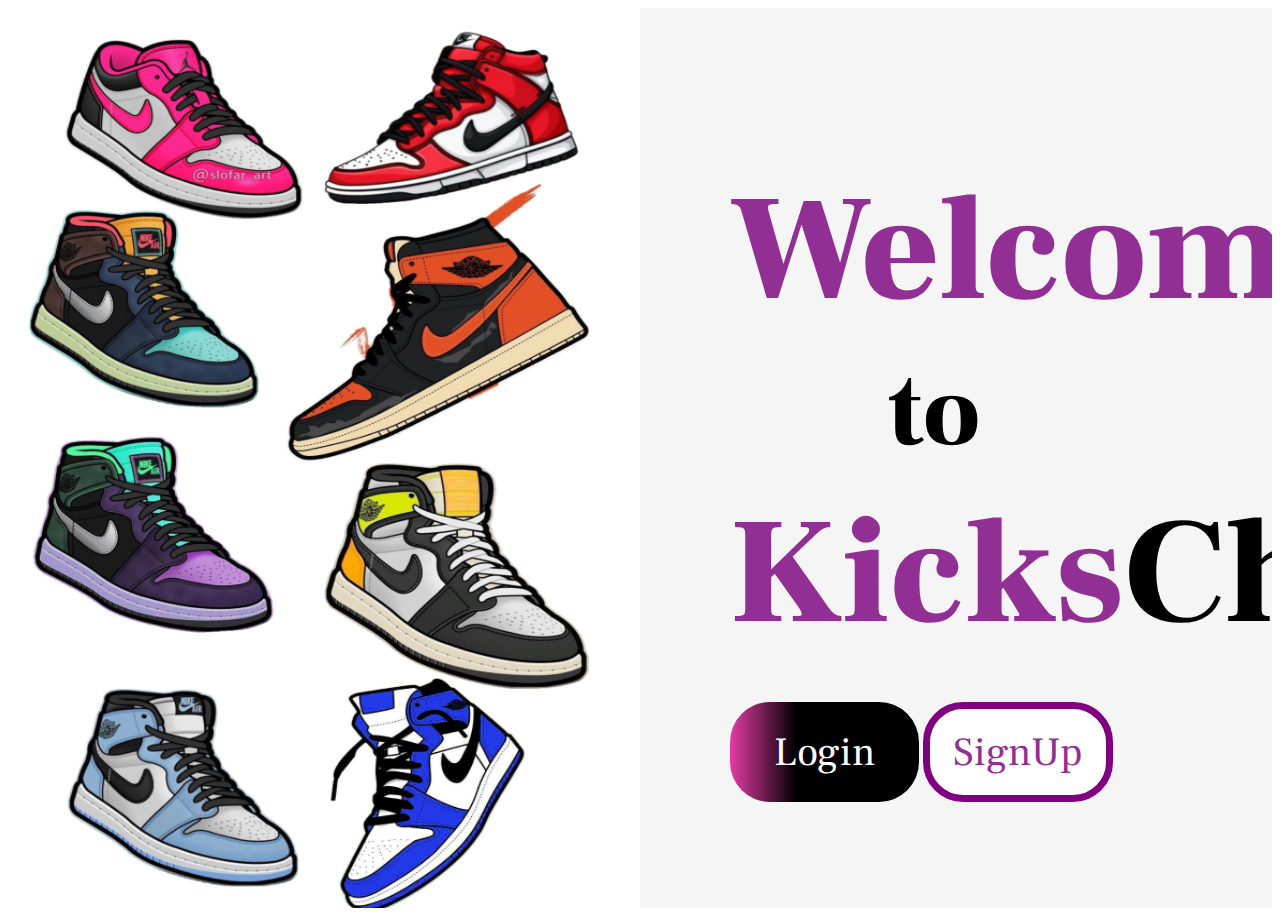
==== index.html @ 5abfd69f "removed old index.html and global css to makes sure that there is no merge conflicts" ====
<!DOCTYPE html>
<html lang="en">

<head>
    <meta charset="UTF-8">
    <meta name="viewport" content="width=device-width, initial-scale=1.0">
    <title>index</title>
    <link rel="stylesheet" href="./styles/global.css">
    <link rel="stylesheet" href="./styles/pages/index.css">
</head>

<body>
    <div class="mainGrid">
        <div class=" box cardLeft">
            <img src="./assets/imgs/splashImg.png" alt="landingPage sneakers" class="formImages">
        </div>
        <div class=" box cardRight">
            <div class="formSection">
                <h1 class="primaryHeading">Welcome</h1>
                <h1 id="middleHeading" color>to</h1>
                <h1 class="primaryHeading"><span>Kicks</span><span id="logoP2">Chat</span></h1>
                <div class="btnGrouped">
                    <span>
                        <button class="btnBasics primaryBtn">Login</button>
                        <button class="btnBasics secondaryBtn">SignUp</button>
                    </span>
                </div>
            </div>
        </div>
    </div>
</body>

</html>
---- styles/global.css ----
@import url('https://fonts.googleapis.com/css2?family=Frank+Ruhl+Libre:wght@300..900&family=Space+Mono:ital,wght@0,400;0,700;1,400;1,700&display=swap');

.frank-ruhl-libre {
    font-family: "Frank Ruhl Libre", serif;
    font-optical-sizing: auto;
    font-weight: 300;
    font-style: normal;
}

.primaryHeading {
    color: #922F94;
    font-family: "Frank Ruhl Libre", serif;
    font-optical-sizing: auto;
    font-weight: 900;
    font-style: normal;
    font-size: 150px;
    padding-right: 50%;
    /* background-color: red; */
    margin: 0 auto;
    min-width: 250px;
    max-height: 800px;
}

/*buttons*/
.btnBasics {
    width: 529px;
    height: 100px;
    border-radius: 40px;
    border-width: 10px;
    font-size: 25px;
    font-family: "Frank Ruhl Libre", serif;

}

.primaryBtn {
    color: white;
    background: rgb(228, 59, 166);
    background: linear-gradient(90deg, rgba(228, 59, 166, 1) 0%, rgba(0, 0, 0, 1) 35%);
    outline: none;
    border: 2px;
}

.secondaryBtn {
    color: #922F94;
    background-color: white;
    border: 7px solid purple;
    z-index: 8;
}

.primaryBtn,
.secondaryBtn {
    margin: auto 0;
    cursor: pointer;
    font-size: 40px;
    font-weight: 100px;
    text-align: center;
    display: inline-block;
    width: 30%;
}

/* forms and pictures pages  */
.mainGrid {
    display: grid;
    grid-template-columns: repeat(auto-fit, minmax(200px, 1fr));
    width: 100%;
    /*border:1px solid rgb(255, 0, 81);
    grid-template-columns: repeat(auto-fit, minmax(600px, 2fr));
    gap: 0px;
    justify-content: center;
    /* margin-left:20%; */
    /* margin:auto 0; */
    /* background-color: yellow; */
    overflow: scroll;
    height: 100vh;
    /*viewport height full height of screen*/
}

.box {
    display: flex;
    align-items: center;
    justify-content: center;
    padding: 20px;

}

.cardLeft {
    /*Comment to be deleted */
    /* background-color: blue; */

}

.cardRight {
    /*Comment to be deleted */
    background-color: whitesmoke;
    margin: 0 auto;
    width: 100%;

}

.formImages {
    width: 100%;
    height: 100vh;
}

.formSection {
    /* background-color: pink; */
    width: 100%;
    margin: 0 auto;
    padding-left: 22%;
    align-items: center;
    justify-content: center;
}
---- styles/pages/index.css ----
/*Headings*/
#logoP2{
    color:black ;
}
#middleHeading {
    font-family: "Frank Ruhl Libre", serif;
    font-weight: 900;
    font-style: normal;
    font-size: 100px;
    /* background-color: yellow; */
    margin: 0 auto;
    width: 50%;
}
.btnGrouped {
    /* background-color: green; */
    align-items: center;
    justify-content: center;
    margin: auto 0;
    padding-top: 5%;
}
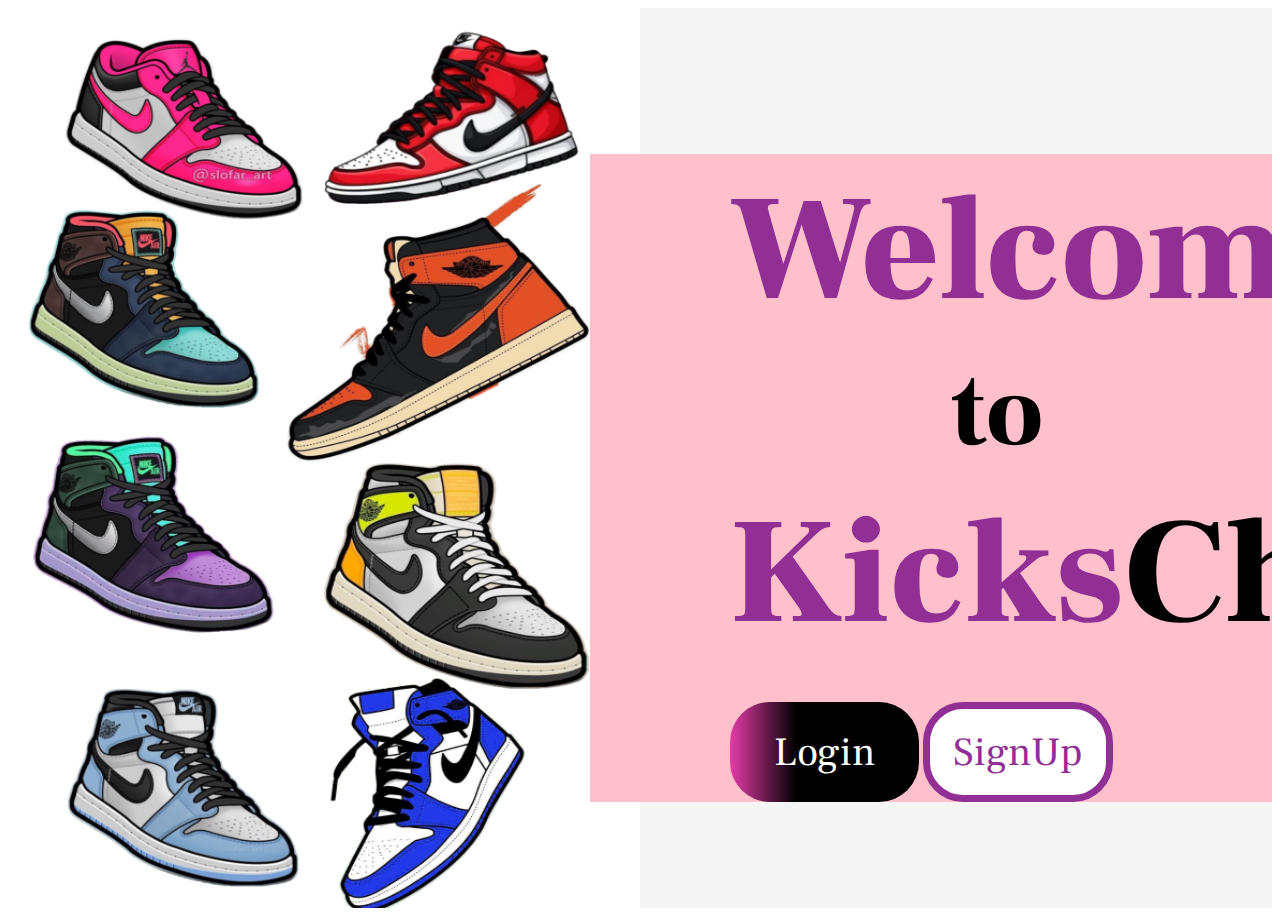
==== commit 5cbda8d3: "Merge pull request #14 from KatlehoMadaba/pages/sign-up" ====
--- a/index.html
+++ b/index.html
@@ -12,7 +12,7 @@
 <body>
     <div class="mainGrid">
         <div class=" box cardLeft">
-            <img src="./assets/imgs/splashImg.png" alt="landingPage sneakers" class="formImages">
+            <img src="./assets/images/splashImg.png" alt="landingPage sneakers" class="formImages">
         </div>
         <div class=" box cardRight">
             <div class="formSection">
--- a/styles/global.css
+++ b/styles/global.css
@@ -1,14 +1,25 @@
 @import url('https://fonts.googleapis.com/css2?family=Frank+Ruhl+Libre:wght@300..900&family=Space+Mono:ital,wght@0,400;0,700;1,400;1,700&display=swap');
-
+:root {
+    --primary-color: #922F94;
+    --primary-font:"Frank Ruhl Libre", serif; font-optical-sizing: auto; font-weight: 900; font-style: normal; font-optical-sizing: auto; font-style: normal; box-sizing: border-box;
+    --primary-btn-background: linear-gradient(90deg, rgba(228, 59, 166, 1) 0%, rgba(0, 0, 0, 1) 35%);
+    --seconday-color: #000000;
+    --tertiary-color:#E43BA6;
+    --quaternary-color:#AEA8AE;
+}
 .frank-ruhl-libre {
     font-family: "Frank Ruhl Libre", serif;
     font-optical-sizing: auto;
     font-weight: 300;
     font-style: normal;
 }
-
+.onboardingHeading{
+    background-color: brown;
+
+}
 .primaryHeading {
-    color: #922F94;
+    color: var(--primary-color);
+    font-family: var(--primary-font);
     font-family: "Frank Ruhl Libre", serif;
     font-optical-sizing: auto;
     font-weight: 900;
@@ -20,7 +31,22 @@
     min-width: 250px;
     max-height: 800px;
 }
-
+.secondaryformHeading {
+    font-family: var(--primary-font);
+    color:var(--seconday-color);
+    font-weight: 900;
+    font-style: normal;
+    font-size: 400%;
+    /* background-color: yellow; */
+    margin: 0 auto;
+    width: 50%;
+}
+#middleHeading {
+    margin-right: 100px;
+    font-family: var(--primary-font);
+    font-size: 100px;
+    padding-left: 20%;
+}
 /*buttons*/
 .btnBasics {
     width: 529px;
@@ -28,22 +54,25 @@
     border-radius: 40px;
     border-width: 10px;
     font-size: 25px;
+    align-items: center;
     font-family: "Frank Ruhl Libre", serif;
 
 }
 
 .primaryBtn {
     color: white;
-    background: rgb(228, 59, 166);
-    background: linear-gradient(90deg, rgba(228, 59, 166, 1) 0%, rgba(0, 0, 0, 1) 35%);
+    background:var(--primary-btn-background);
     outline: none;
     border: 2px;
+    align-items: center;
+    justify-content: center;
+    margin-left: 100%;
 }
 
 .secondaryBtn {
-    color: #922F94;
+    color: var(--primary-color);
     background-color: white;
-    border: 7px solid purple;
+    border: 7px solid var(--primary-color);
     z-index: 8;
 }
 
@@ -57,6 +86,30 @@
     display: inline-block;
     width: 30%;
 }
+/*Input Boxes and  input labels*/
+.searchInput{
+    margin-top:150px;
+    border:5px solid var(--seconday-color);
+    width: 60rem;
+    border-radius:15px;
+    line-height:3rem;
+    outline: none;
+  }
+  .inputTxt{
+      height: 50px;
+      width:90%;
+      border:4px solid var(--tertiary-color);
+      line-height: 2rem;
+      border-radius: 15px;
+  }
+  .inputLabel{
+    font-family:"Frank Ruhl Libre", serif;
+    font-size: 30px;
+    color:var(--primary-color);
+    font-weight: medium;
+
+  }
+  
 
 /* forms and pictures pages  */
 .mainGrid {
@@ -96,17 +149,135 @@
     width: 100%;
 
 }
-
+/*form section*/
 .formImages {
     width: 100%;
     height: 100vh;
 }
 
 .formSection {
-    /* background-color: pink; */
+    background-color: pink;
     width: 100%;
     margin: 0 auto;
     padding-left: 22%;
     align-items: center;
     justify-content: center;
+
+}
+.formInput{
+    background-color: aqua;
+}
+.signloginBtn{
+    background-color: #E43BA6;
+    align-items: center;
+    justify-content: center;
+    margin: auto 0;
+    padding-top: 5%;
+    padding-bottom:5%;
+}
+/*In app styles */
+
+/*contact list*/
+.contactName{
+    color:var(--primary-color);
+    font-family: var(--primary-font);
+    font-size: 48px;
+    display: inline-block;
+    padding-left: 20%;
+}
+.iconContact{
+        display: inline-block;
+        width:48px;
+        height:48px;
+        --svg: url("data:image/svg+xml,%3Csvg xmlns='http://www.w3.org/2000/svg' viewBox='0 0 48 48'%3E%3Cpath fill='%23000' stroke='%23000' stroke-linecap='round' stroke-linejoin='round' stroke-width='4' d='M24 20a7 7 0 1 0 0-14a7 7 0 0 0 0 14M6 40.8V42h36v-1.2c0-4.48 0-6.72-.872-8.432a8 8 0 0 0-3.496-3.496C35.92 28 33.68 28 29.2 28H18.8c-4.48 0-6.72 0-8.432.872a8 8 0 0 0-3.496 3.496C6 34.08 6 36.32 6 40.8'/%3E%3C/svg%3E");
+        background-color: currentColor;
+        -webkit-mask-image: var(--svg);
+        mask-image: var(--svg);
+        -webkit-mask-repeat: no-repeat;
+        mask-repeat: no-repeat;
+        -webkit-mask-size: 100% 100%;
+        mask-size: 100% 100%;
+        padding-left: 10%;
+}
+.contactList{
+    border: 10px solid var(--tertiary-color);
+    border-radius:15px;
+}
+/* Icon imported*/
+.gchatBtn {
+    display: inline-block;
+    width: 5em;
+    height: 5em;
+    --svg: url("data:image/svg+xml,%3Csvg xmlns='http://www.w3.org/2000/svg' viewBox='0 0 16 16'%3E%3Cpath fill='%23000' d='M5.5 7a2.5 2.5 0 1 0 0-5a2.5 2.5 0 0 0 0 5m4.422-.77A5.5 5.5 0 0 1 11.5 6a5.5 5.5 0 0 1 1.578.23a2 2 0 1 0-3.155 0M7.257 8H3a1.5 1.5 0 0 0-1.5 1.5v.075s0 2.925 4 2.925q.309 0 .587-.023A5.5 5.5 0 0 1 6 11.5c0-1.33.472-2.55 1.257-3.5m4.243 8a4.5 4.5 0 1 0-3.936-2.318l-.545 1.789a.41.41 0 0 0 .51.51l1.79-.544A4.5 4.5 0 0 0 11.5 16M9 10.5a.5.5 0 0 1 .5-.5h4a.5.5 0 0 1 0 1h-4a.5.5 0 0 1-.5-.5m.5 2.5a.5.5 0 0 1 0-1h2a.5.5 0 0 1 0 1z'/%3E%3C/svg%3E");
+    background-color: currentColor;
+    -webkit-mask-image: var(--svg);
+    mask-image: var(--svg);
+    -webkit-mask-repeat: no-repeat;
+    mask-repeat: no-repeat;
+    -webkit-mask-size: 100% 100%;
+    mask-size: 100%;
+}
+/*Header Section*/
+.mainHeader {
+    background-color: var(--tertiary-color);
+    position: fixed;
+    display: inline-block;
+    flex-flow: row;
+    min-width: 2rem;
+    width: 100%;
+    overflow: hidden;
+
+}
+.headerContent {
+    display: flex;
+    flex-flow: row;
+    align-items: center;
+    margin-left: 5%;
+}
+.profileContainer {
+    background-color: #FFF;
+    height: 4rem;
+    width: 4rem;
+    border: 3px solid yellow;
+    border-radius: 50%;
+    align-items: center;
+    justify-items: center;
+}
+
+.initialLetter {
+    font-size: 50px;
+    margin-top: 10%;
+    font-family: var(--primary-font);
+    position: relative;
+    margin: auto;
+    text-align: center;
+    /* margin-left:70%;
+    border-width:50%;
+    display:inline; */
+
+}
+
+.headerTitle {
+    margin-left: 40%;
+    display: inline-block;
+}
+
+.secondaryHeader {}
+
+.chatGrid {
+}
+
+.icons {}
+
+.sendBubble {}
+
+.recievedBubble {
+    margin-top: 10%;
+}
+.currentContact{
+    margin-top: 10%;
+    font-family: var(--primary-font);
+    font-size:100px;
+    margin-left: 25%;
+    z-index: 5;
 }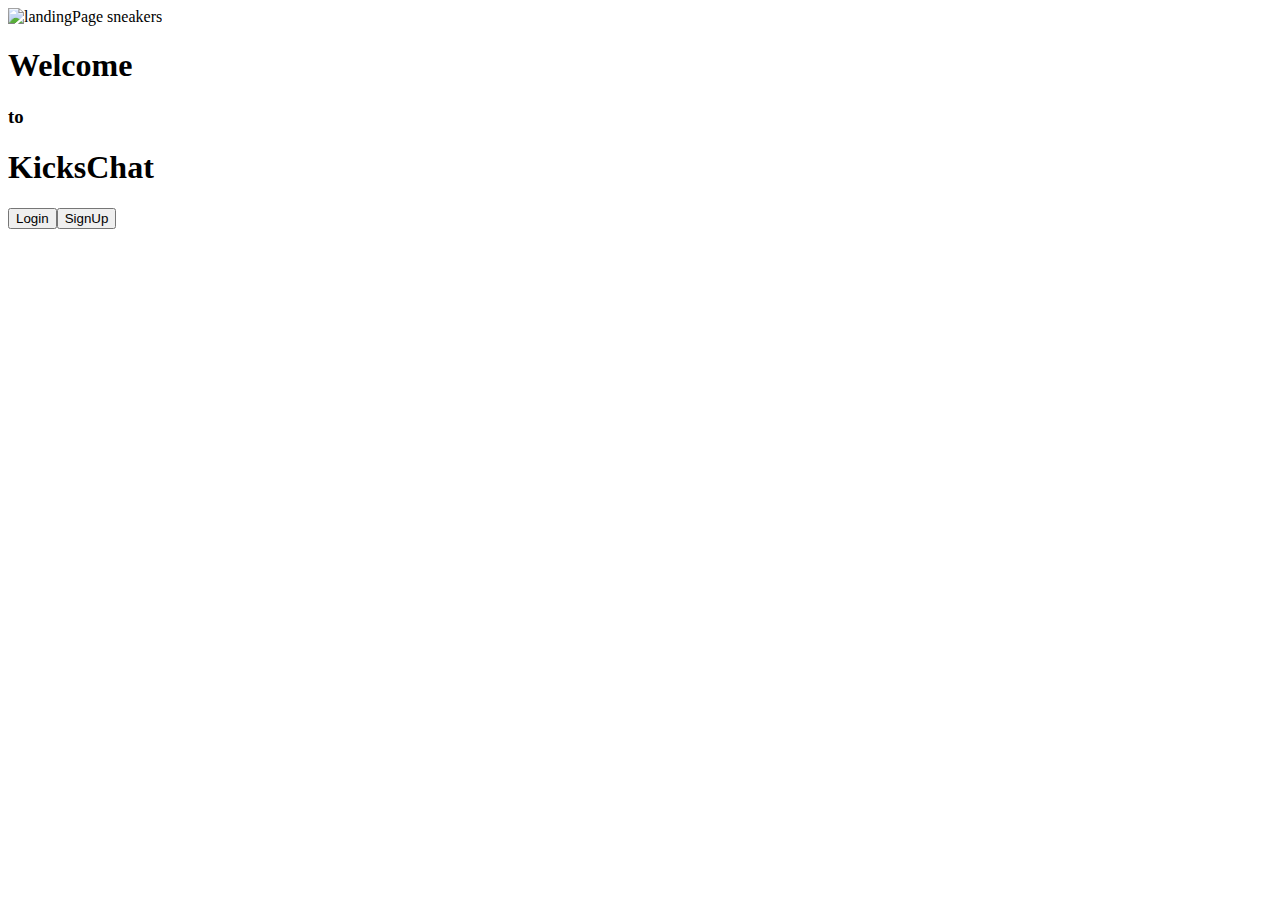
==== commit fe287dcb: "commiting index.html" ====
--- a/index.html
+++ b/index.html
@@ -4,27 +4,27 @@
 <head>
     <meta charset="UTF-8">
     <meta name="viewport" content="width=device-width, initial-scale=1.0">
-    <title>index</title>
-    <link rel="stylesheet" href="./styles/global.css">
-    <link rel="stylesheet" href="./styles/pages/index.css">
+    <title>Login</title>
+    <link rel="stylesheet" href="../project-root/styles/index.css">
+    <link rel="stylesheet" href="../project-root/styles/global.css">
+
+    <script src="../project-root/js/index.js" defer></script>
 </head>
 
 <body>
     <div class="mainGrid">
         <div class=" box cardLeft">
-            <img src="./assets/images/splashImg.png" alt="landingPage sneakers" class="formImages">
+            <img src="../project-root/assets/images/splashImg.png" alt="landingPage sneakers" class="formImages">
         </div>
-        <div class=" box cardRight">
+        <div class="box cardRight">
             <div class="formSection">
-                <h1 class="primaryHeading">Welcome</h1>
-                <h1 id="middleHeading" color>to</h1>
-                <h1 class="primaryHeading"><span>Kicks</span><span id="logoP2">Chat</span></h1>
-                <div class="btnGrouped">
-                    <span>
-                        <button class="btnBasics primaryBtn">Login</button>
-                        <button class="btnBasics secondaryBtn">SignUp</button>
-                    </span>
-                </div>
+                <h1 class="primaryHeading onboardingHeading">Welcome</h1>
+                <h3 class="secondaryformHeading">to</h3>
+                <h1 class="primaryHeading onboardingHeading"><span id="logoP1">Kicks</span><span id="logoP2">Chat</span></h1>
+            
+            <div class="signloginBtn">
+                    <button class="btnBasics primaryBtn" id="loginextBtn">Login</button><button class="btnBasics secondaryBtn" id="signupBtn">SignUp</button>
+            </div>
             </div>
         </div>
     </div>
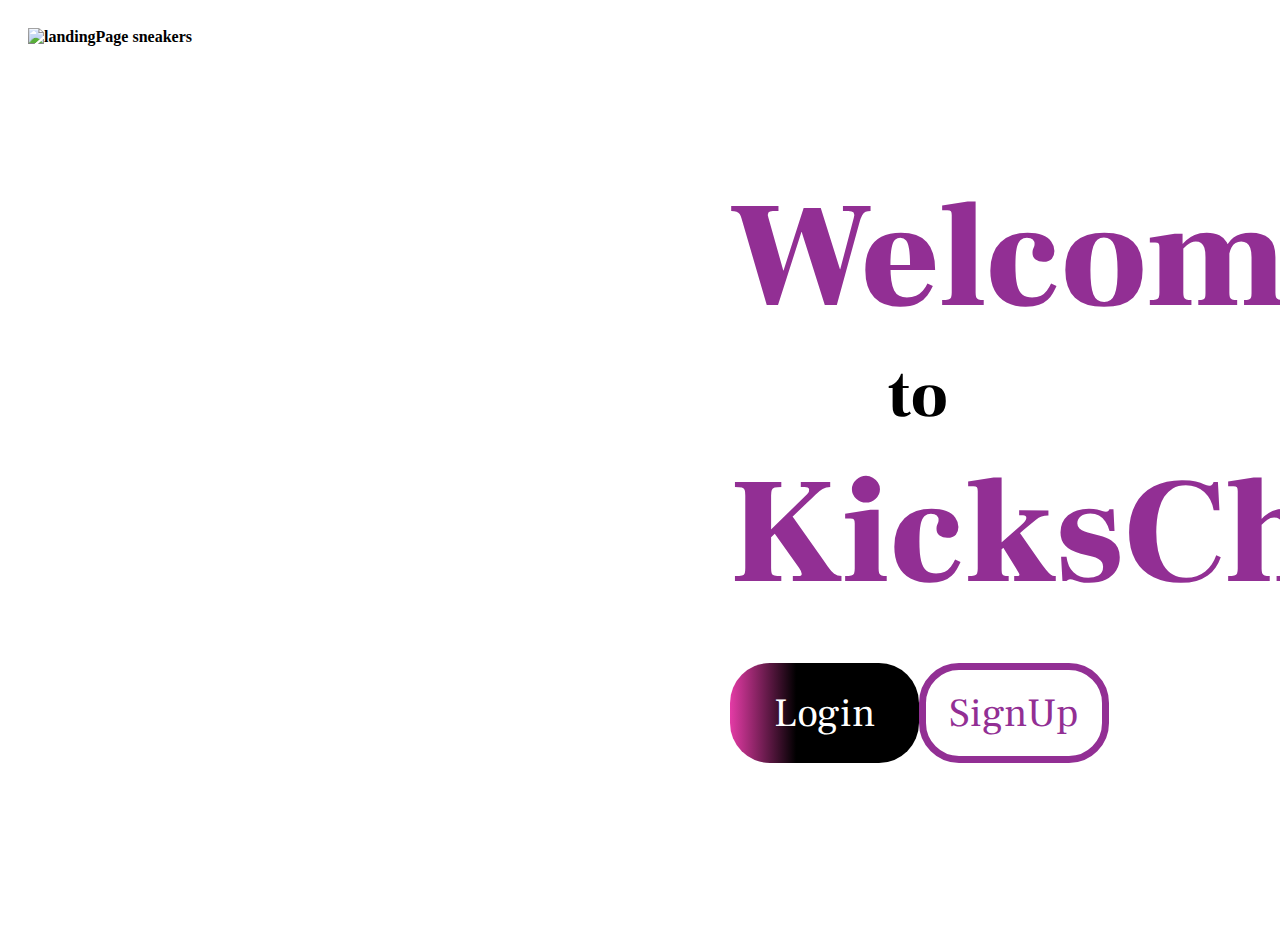
==== commit f13c2931: "pushing to test deployment" ====
--- a/index.html
+++ b/index.html
@@ -5,8 +5,8 @@
     <meta charset="UTF-8">
     <meta name="viewport" content="width=device-width, initial-scale=1.0">
     <title>Login</title>
-    <link rel="stylesheet" href="../project-root/styles/index.css">
-    <link rel="stylesheet" href="../project-root/styles/global.css">
+    <link rel="stylesheet" href="./styles/index.css">
+    <link rel="stylesheet" href="./styles/global.css">
 
     <script src="../project-root/js/index.js" defer></script>
 </head>
--- a/styles/global.css
+++ b/styles/global.css
@@ -0,0 +1,387 @@
+@import url('https://fonts.googleapis.com/css2?family=Frank+Ruhl+Libre:wght@300..900&family=Space+Mono:ital,wght@0,400;0,700;1,400;1,700&display=swap');
+:root {
+    --primary-color: #922F94;
+    --primary-font:"Frank Ruhl Libre", serif; font-optical-sizing: auto; font-weight: 900; font-style: normal; font-optical-sizing: auto; font-style: normal; box-sizing: border-box;
+    --primary-btn-background: linear-gradient(90deg, rgba(228, 59, 166, 1) 0%, rgba(0, 0, 0, 1) 35%);
+    --seconday-color: #000000;
+    --tertiary-color:#E43BA6;
+    --quaternary-color:#AEA8AE;
+}
+
+.frank-ruhl-libre {
+    font-family: "Frank Ruhl Libre", serif;
+    font-optical-sizing: auto;
+    font-weight: 300;
+    font-style: normal;
+}
+
+.primaryHeading {
+    color: var(--primary-color);
+    font-family: var(--primary-font);
+    font-family: "Frank Ruhl Libre", serif;
+    font-optical-sizing: auto;
+    font-weight: 900;
+    font-style: normal;
+    font-size: 150px;
+    padding-right: 50%;
+    /* background-color: red; */
+    margin: 0 auto;
+    min-width: 250px;
+    max-height: 800px;
+}
+#primaryHeading2{
+    color: #000000;
+}
+.secondaryformHeading {
+    font-family: var(--primary-font);
+    color:var(--seconday-color);
+    font-weight: 900;
+    font-style: normal;
+    font-size: 400%;
+    /* background-color: yellow; */
+    margin: 0 auto;
+    width: 50%;
+}
+#middleHeading {
+    margin-right: 100px;
+    font-family: var(--primary-font);
+    font-size: 100px;
+    padding-left: 20%;
+}
+.logoP1{
+font-family: "Frank Ruhl Libre", serif;
+color: var(--primary-color);
+font-size:80px;
+}
+.logoP2{
+    font-family: "Frank Ruhl Libre", serif;
+    color: var(--seconday-color);
+    font-size:80px;
+    margin: auto 0;
+}
+/*buttons*/
+.btnBasics {
+    width: 529px;
+    height: 100px;
+    border-radius: 40px;
+    border-width: 10px;
+    font-size: 25px;
+    align-items: center;
+    font-family: "Frank Ruhl Libre", serif;
+    display: flex;
+    justify-content: center;
+    outline: none;
+    cursor: pointer;
+    transition:background 1s;
+}
+
+.primaryBtn {
+    color: white;
+    background:var(--primary-btn-background);
+    outline: none;
+    border: 2px;
+    align-items: center;
+    justify-content: center;
+    margin-left: 100%;
+
+}
+
+.secondaryBtn {
+    color: var(--primary-color);
+    background-color: white;
+    border: 7px solid var(--primary-color);
+    z-index: 8;
+}
+
+.primaryBtn,
+.secondaryBtn {
+    margin: auto 0;
+    font-size: 40px;
+    font-weight: 100px;
+    text-align: center;
+    display: inline-block;
+    width: 30%;
+}
+/*Input Boxes and  input labels*/
+.searchInput{
+    margin-top:150px;
+    border:5px solid var(--seconday-color);
+    width: 60rem;
+    border-radius:15px;
+    line-height:3rem;
+    outline: none;
+  }
+  .inputTxt{
+      box-sizing: border-box;
+      flex-grow:1;
+      min-width:0;
+      padding: 1em;
+      height: 50px;
+      width:90%;
+      border:4px solid var(--tertiary-color);
+      line-height: 2rem;
+      border-radius: 15px;
+      outline: none;
+      transition: 150ms ease;
+
+  }
+  /* .inputTxt :hover{
+    border:2px var(--primary-color)
+  } */
+  .inputLabel{
+    font-family:"Frank Ruhl Libre", serif;
+    font-size: 30px;
+    color:var(--primary-color);
+    font-weight: medium;
+    flex-shrink: 0;
+    height: 50px;
+    width: 50px;
+
+  }
+  
+
+/* forms and pictures pages  */
+.mainGrid {
+    display: grid;
+    grid-template-columns: repeat(auto-fit, minmax(200px, 1fr));
+    width: 100%;
+    /*border:1px solid rgb(255, 0, 81);
+    grid-template-columns: repeat(auto-fit, minmax(600px, 2fr));
+    gap: 0px;
+    justify-content: center;
+    /* margin-left:20%; */
+    /* margin:auto 0; */
+    /* background-color: yellow; */
+    /* overflow: scroll; */
+    height: 100vh;
+    /*viewport height full height of screen*/
+}
+
+.box {
+    display: flex;
+    align-items: center;
+    justify-content: center;
+    padding: 20px;
+    /* background-color: yellow ; */
+}
+
+.cardLeft {
+    /*Comment to be deleted */
+    /* background-color: blue; */
+}
+
+.cardRight {
+    /*Comment to be deleted */
+    /* background-color: yellow ; */
+    margin: 0 auto;
+    width: 100%;
+
+}
+/*form section*/
+#error_messages{
+    color:red;
+    font-size: 20px;
+    align-items: center;
+}
+.formImages {
+    width: 100%;
+    height: 100vh;
+}
+
+.formSection {
+    /* background-color: pink; */
+    width: 100%;
+    margin: 0 auto;
+    padding-left: 22%;
+    align-items: center;
+    justify-content: center;
+
+}
+.formInput{
+    /* background-color: aqua; */
+}
+.signloginBtn{
+    /* background-color: #E43BA6; */
+    align-items: center;
+    justify-content: center;
+    margin: auto 0;
+    padding-top: 5%;
+    padding-bottom:5%;
+}
+/*In app styles */
+.txtareaContainer{
+    position: relative;
+    width: 100%;
+    max-width: 1100px;
+}
+
+ textarea{
+    width: 96%;
+    height: 60px;
+    padding-left:40px;
+    padding-top:10px;
+    padding-right: 10px;
+    border: 2px solid var(--seconday-color);
+    border-radius: 30px;
+    font-size: 16px;
+    font-family: "Frank Ruhl Libre", serif;
+    resize: none;
+    box-sizing: border-box ;
+    background-color: #f9f9f9;
+    transition: border-color 0.3s;
+    margin-top: 80%;
+ }
+ textarea:focus{
+    border-color:var(--primary-color) ;
+    background-color: #FFF;
+    outline: none;
+ }
+ 
+ .sendBtn:hover{
+    background-color: #E43BA6;
+ }
+ .sendBtn{
+    margin-top: 38%;
+    margin-right: 5%;
+    position: absolute;
+    top:50%;
+    padding: 10px 15px;
+    background-color: #000000;
+    border: none;
+    border-radius:50%;
+    font-size: 18px;
+    cursor: pointer;
+    transition: background-color 0.3s;
+    right: 10px;
+    display: inline-block;
+    width: 24px;
+    height: 24px;
+    --svg: url("data:image/svg+xml,%3Csvg xmlns='http://www.w3.org/2000/svg' viewBox='0 0 24 24'%3E%3Cpath fill='%23000' d='M2.01 21L23 12L2.01 3L2 10l15 2l-15 2z'/%3E%3C/svg%3E");
+    background-color: currentColor;
+    -webkit-mask-image: var(--svg);
+    mask-image: var(--svg);
+    -webkit-mask-repeat: no-repeat;
+    mask-repeat: no-repeat;
+    -webkit-mask-size: 100% 100%;
+    mask-size: 100% 100%;
+  }
+  .username{
+    background-color: aqua;
+    margin-bottom: 700%;
+    margin-bottom: 600%;
+    
+  }
+/*contact list*/
+.topSection{
+    background-color: aqua;
+}
+.contactName{
+    color:var(--primary-color);
+    font-family: var(--primary-font);
+    font-size: 48px;
+    display: inline-block;
+    padding-left: 20%;
+}
+.iconContact{
+        margin-bottom: 69%;
+        width:48px;
+        height:48px;
+        --svg: url("data:image/svg+xml,%3Csvg xmlns='http://www.w3.org/2000/svg' viewBox='0 0 48 48'%3E%3Cpath fill='%23000' stroke='%23000' stroke-linecap='round' stroke-linejoin='round' stroke-width='4' d='M24 20a7 7 0 1 0 0-14a7 7 0 0 0 0 14M6 40.8V42h36v-1.2c0-4.48 0-6.72-.872-8.432a8 8 0 0 0-3.496-3.496C35.92 28 33.68 28 29.2 28H18.8c-4.48 0-6.72 0-8.432.872a8 8 0 0 0-3.496 3.496C6 34.08 6 36.32 6 40.8'/%3E%3C/svg%3E");
+        background-color: currentColor;
+        -webkit-mask-image: var(--svg);
+        mask-image: var(--svg);
+        -webkit-mask-repeat: no-repeat;
+        mask-repeat: no-repeat;
+        -webkit-mask-size: 100% 100%;
+        mask-size: 100% 100%;
+}
+.contactList{
+    border: 10px solid var(--tertiary-color);
+    border-radius:15px;
+}
+/* Icon imported*/
+.gchatBtn {
+    width: 5em;
+    height: 5em;
+    --svg: url("data:image/svg+xml,%3Csvg xmlns='http://www.w3.org/2000/svg' viewBox='0 0 16 16'%3E%3Cpath fill='%23000' d='M5.5 7a2.5 2.5 0 1 0 0-5a2.5 2.5 0 0 0 0 5m4.422-.77A5.5 5.5 0 0 1 11.5 6a5.5 5.5 0 0 1 1.578.23a2 2 0 1 0-3.155 0M7.257 8H3a1.5 1.5 0 0 0-1.5 1.5v.075s0 2.925 4 2.925q.309 0 .587-.023A5.5 5.5 0 0 1 6 11.5c0-1.33.472-2.55 1.257-3.5m4.243 8a4.5 4.5 0 1 0-3.936-2.318l-.545 1.789a.41.41 0 0 0 .51.51l1.79-.544A4.5 4.5 0 0 0 11.5 16M9 10.5a.5.5 0 0 1 .5-.5h4a.5.5 0 0 1 0 1h-4a.5.5 0 0 1-.5-.5m.5 2.5a.5.5 0 0 1 0-1h2a.5.5 0 0 1 0 1z'/%3E%3C/svg%3E");
+    background-color: currentColor;
+    -webkit-mask-image: var(--svg);
+    mask-image: var(--svg);
+    -webkit-mask-repeat: no-repeat;
+    mask-repeat: no-repeat;
+    -webkit-mask-size: 100% 100%;
+    mask-size: 100%;
+}
+/*Header Section*/
+.mainHeader {
+    background-color: var(--tertiary-color);
+    position: fixed;
+    display: flex;
+    flex-flow: row;
+    min-width: 2rem;
+    width: 100%;
+    overflow: hidden;
+    gap: 5px;
+    padding: 10px;
+    justify-content: space-between;
+    align-items: center;
+
+}
+.headerContent {
+    display: flex;
+    flex-flow: row;
+    align-items: center;
+    margin-left: 5%;
+}
+.profileContainer {
+    background-color: #FFF;
+    height: 4rem;
+    width: 4rem;
+    border: 3px solid yellow;
+    border-radius: 50%;
+    align-items: center;
+    justify-items: center;
+}
+
+.initialLetter {
+    font-size: 50px;
+    margin-top: 10%;
+    font-family: var(--primary-font);
+    position: relative;
+    margin: auto;
+    text-align: center;
+    /* margin-left:70%;
+    border-width:50%;
+    display:inline; */
+
+}
+
+.headerTitle {
+    margin-left: 40%;
+    display: inline-block;
+}
+/*In app */
+
+.secondaryHeading {
+    color: var(--seconday-color);
+    font-family: var(--primary-font);
+    font-size: 60px;
+}
+
+.chatGrid {
+}
+
+.icons {}
+
+.sendBubble {}
+
+.recievedBubble {
+    margin-top: 10%;
+}
+.currentContact{
+    margin-top: 10%;
+    font-family: var(--primary-font);
+    font-size:100px;
+    margin-left: 25%;
+    z-index: 5;
+}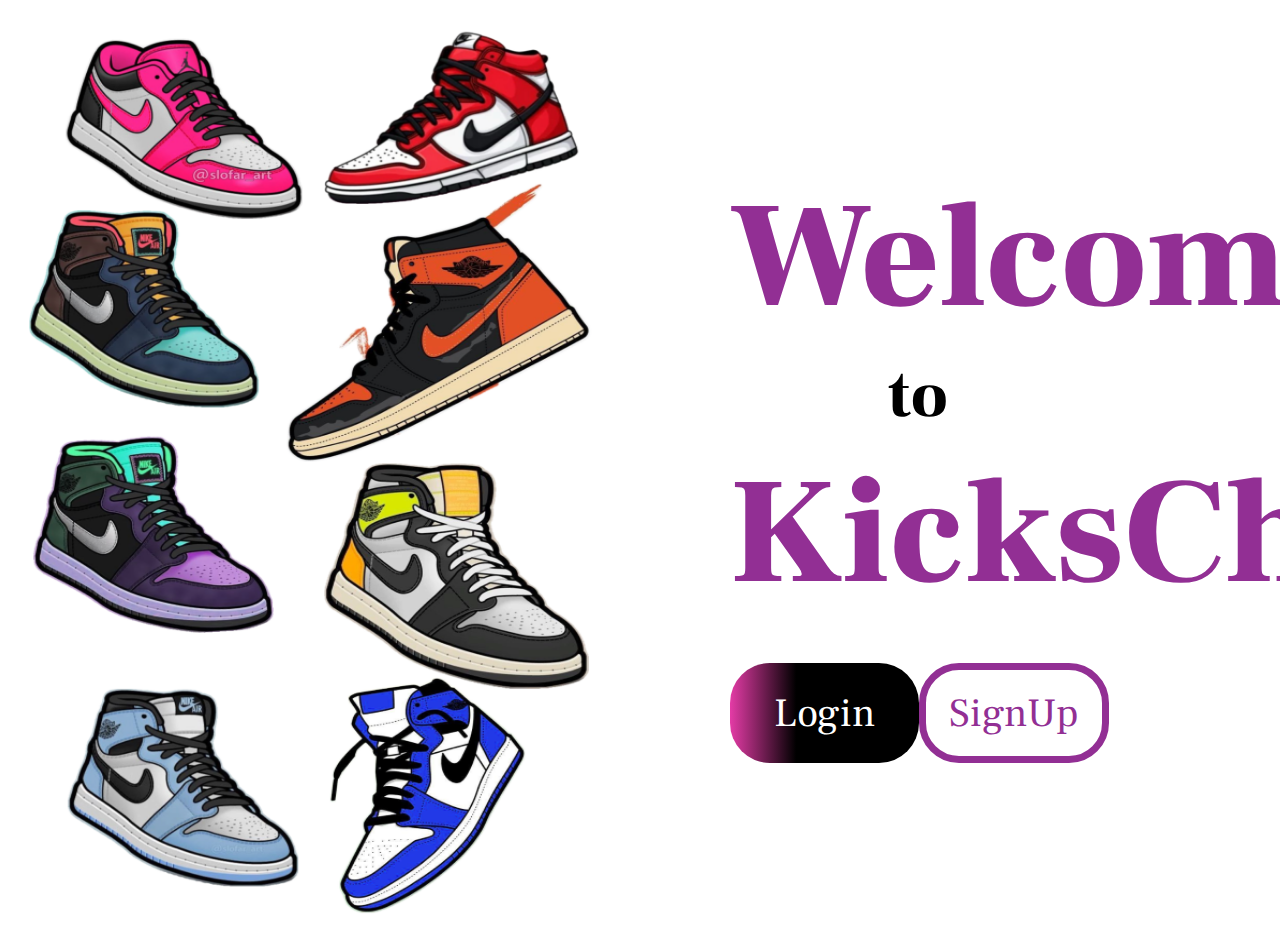
==== commit 936c421e: "commit rooting changes" ====
--- a/index.html
+++ b/index.html
@@ -8,13 +8,13 @@
     <link rel="stylesheet" href="./styles/index.css">
     <link rel="stylesheet" href="./styles/global.css">
 
-    <script src="../project-root/js/index.js" defer></script>
+    <script src="./js/index.js" defer></script>
 </head>
 
 <body>
     <div class="mainGrid">
         <div class=" box cardLeft">
-            <img src="../project-root/assets/images/splashImg.png" alt="landingPage sneakers" class="formImages">
+            <img src="./assets/images/splashImg.png" alt="landingPage sneakers" class="formImages">
         </div>
         <div class="box cardRight">
             <div class="formSection">
@@ -23,7 +23,7 @@
                 <h1 class="primaryHeading onboardingHeading"><span id="logoP1">Kicks</span><span id="logoP2">Chat</span></h1>
             
             <div class="signloginBtn">
-                    <button class="btnBasics primaryBtn" id="loginextBtn">Login</button><button class="btnBasics secondaryBtn" id="signupBtn">SignUp</button>
+                    <button class="btnBasics primaryBtn" id="loginextBtn" type="button">Login</button><button class="btnBasics secondaryBtn" id="signupBtn" type="button">SignUp</button>
             </div>
             </div>
         </div>
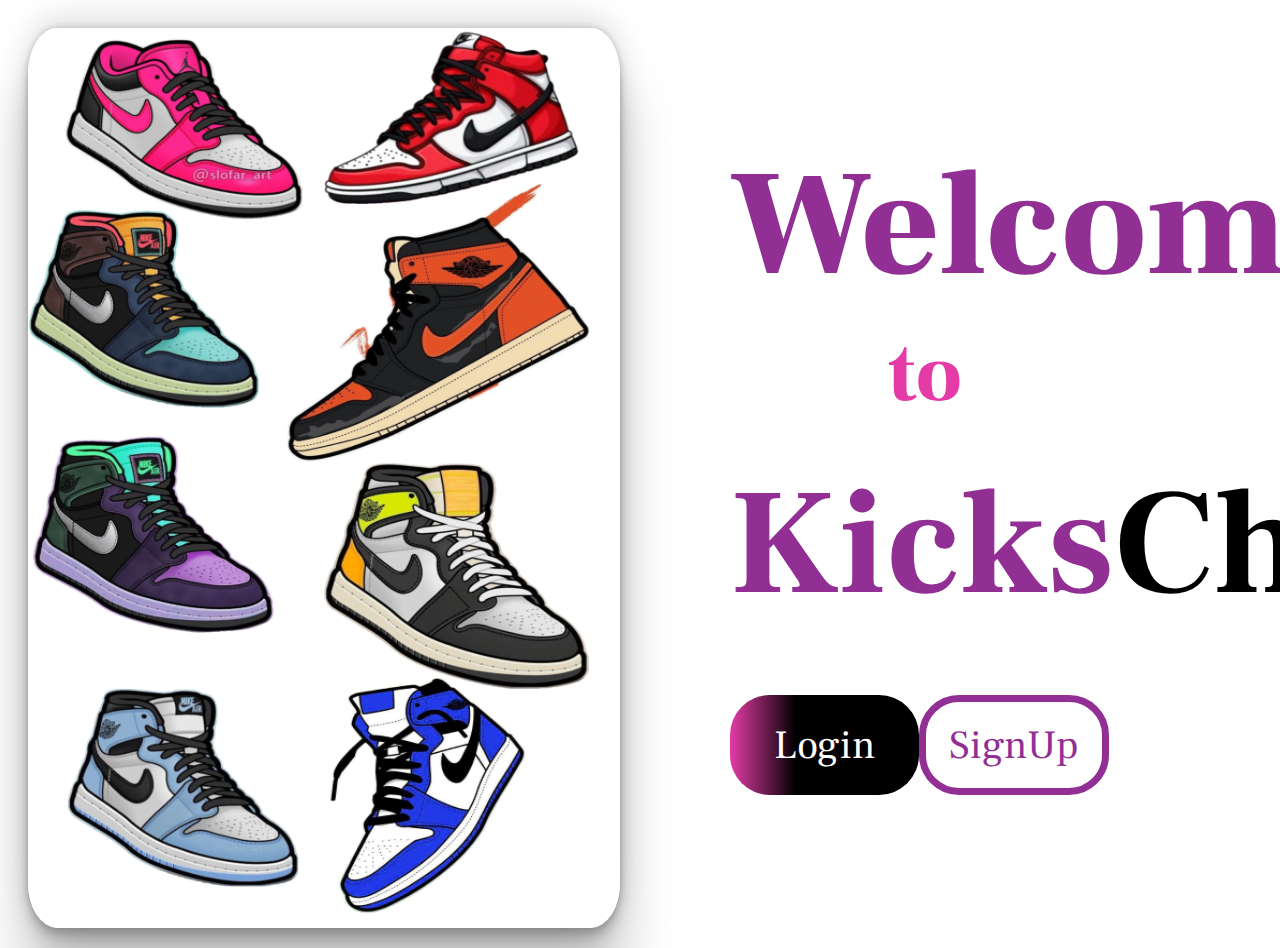
==== commit 800fd214: "login,signUp,index pages styling" ====
--- a/index.html
+++ b/index.html
@@ -5,10 +5,10 @@
     <meta charset="UTF-8">
     <meta name="viewport" content="width=device-width, initial-scale=1.0">
     <title>Login</title>
+    <link rel="stylesheet" href="./styles/global.css">
     <link rel="stylesheet" href="./styles/index.css">
-    <link rel="stylesheet" href="./styles/global.css">
 
-    <script src="./js/index.js" defer></script>
+    <script src="./js/chat.js" defer></script>
 </head>
 
 <body>
@@ -18,16 +18,25 @@
         </div>
         <div class="box cardRight">
             <div class="formSection">
-                <h1 class="primaryHeading onboardingHeading">Welcome</h1>
+                <h1 class="primaryHeading">Welcome</h1>
                 <h3 class="secondaryformHeading">to</h3>
-                <h1 class="primaryHeading onboardingHeading"><span id="logoP1">Kicks</span><span id="logoP2">Chat</span></h1>
+                <h1><span id="logoP1">Kicks</span><span id="logoP2">Chat</span></h1>
             
             <div class="signloginBtn">
-                    <button class="btnBasics primaryBtn" id="loginextBtn" type="button">Login</button><button class="btnBasics secondaryBtn" id="signupBtn" type="button">SignUp</button>
+                    <button class="btnBasics primaryBtn" id="loginextBtn">Login</button><button class="btnBasics secondaryBtn" id="signupBtn">SignUp</button>
             </div>
             </div>
         </div>
     </div>
 </body>
 
+<script>
+    document.getElementById("loginextBtn").addEventListener("click",()=>{
+    window.location.href="./pages/login.html"
+});
+document.getElementById("signupBtn").addEventListener("click",()=>{
+    window.location.href="./pages/sign-up.html"
+});
+
+</script>
 </html>--- a/styles/global.css
+++ b/styles/global.css
@@ -1,11 +1,18 @@
 @import url('https://fonts.googleapis.com/css2?family=Frank+Ruhl+Libre:wght@300..900&family=Space+Mono:ital,wght@0,400;0,700;1,400;1,700&display=swap');
+
 :root {
     --primary-color: #922F94;
-    --primary-font:"Frank Ruhl Libre", serif; font-optical-sizing: auto; font-weight: 900; font-style: normal; font-optical-sizing: auto; font-style: normal; box-sizing: border-box;
+    --primary-font: "Frank Ruhl Libre", serif;
+    font-optical-sizing: auto;
+    font-weight: 900;
+    font-style: normal;
+    font-optical-sizing: auto;
+    font-style: normal;
+    box-sizing: border-box;
     --primary-btn-background: linear-gradient(90deg, rgba(228, 59, 166, 1) 0%, rgba(0, 0, 0, 1) 35%);
     --seconday-color: #000000;
-    --tertiary-color:#E43BA6;
-    --quaternary-color:#AEA8AE;
+    --tertiary-color: #E43BA6;
+    --quaternary-color: #AEA8AE;
 }
 
 .frank-ruhl-libre {
@@ -15,6 +22,7 @@
     font-style: normal;
 }
 
+/*Headings*/
 .primaryHeading {
     color: var(--primary-color);
     font-family: var(--primary-font);
@@ -24,41 +32,53 @@
     font-style: normal;
     font-size: 150px;
     padding-right: 50%;
-    /* background-color: red; */
     margin: 0 auto;
     min-width: 250px;
     max-height: 800px;
 }
-#primaryHeading2{
+
+#primaryHeading2 {
     color: #000000;
 }
+
 .secondaryformHeading {
     font-family: var(--primary-font);
-    color:var(--seconday-color);
+    color: var(--tertiary-color);
     font-weight: 900;
     font-style: normal;
     font-size: 400%;
     /* background-color: yellow; */
     margin: 0 auto;
     width: 50%;
-}
+    font-size: 80px;
+    outline:#000000;
+}
+
 #middleHeading {
     margin-right: 100px;
     font-family: var(--primary-font);
     font-size: 100px;
     padding-left: 20%;
-}
-.logoP1{
-font-family: "Frank Ruhl Libre", serif;
-color: var(--primary-color);
-font-size:80px;
-}
-.logoP2{
+    font-size: 150px;
+}
+
+#logoP1 {
+    font-family: "Frank Ruhl Libre", serif;
+    color: var(--primary-color);
+    min-width: 250px;
+    max-height: 800px;
+    font-size: 150px;
+
+}
+
+#logoP2 {
     font-family: "Frank Ruhl Libre", serif;
     color: var(--seconday-color);
-    font-size:80px;
+    font-size: 80px;
     margin: auto 0;
-}
+    font-size: 150px;
+}
+
 /*buttons*/
 .btnBasics {
     width: 529px;
@@ -72,12 +92,11 @@
     justify-content: center;
     outline: none;
     cursor: pointer;
-    transition:background 1s;
 }
 
 .primaryBtn {
     color: white;
-    background:var(--primary-btn-background);
+    background: var(--primary-btn-background);
     outline: none;
     border: 2px;
     align-items: center;
@@ -91,6 +110,7 @@
     background-color: white;
     border: 7px solid var(--primary-color);
     z-index: 8;
+    margin-left:100px ;
 }
 
 .primaryBtn,
@@ -102,43 +122,48 @@
     display: inline-block;
     width: 30%;
 }
+
 /*Input Boxes and  input labels*/
-.searchInput{
-    margin-top:150px;
-    border:5px solid var(--seconday-color);
+.searchInput {
+    margin-top: 150px;
+    border: 5px solid var(--seconday-color);
     width: 60rem;
-    border-radius:15px;
-    line-height:3rem;
+    border-radius: 15px;
+    line-height: 3rem;
     outline: none;
-  }
-  .inputTxt{
-      box-sizing: border-box;
-      flex-grow:1;
-      min-width:0;
-      padding: 1em;
-      height: 50px;
-      width:90%;
-      border:4px solid var(--tertiary-color);
-      line-height: 2rem;
-      border-radius: 15px;
-      outline: none;
-      transition: 150ms ease;
-
-  }
-  /* .inputTxt :hover{
+}
+
+.inputTxt {
+    box-sizing: border-box;
+    flex-grow: 1;
+    min-width: 0;
+    padding: 1em;
+    height: 50px;
+    width: 90%;
+    border: 4px solid var(--tertiary-color);
+    line-height: 2rem;
+    border-radius: 15px;
+    outline: none;
+    transition: 150ms ease;
+    font-size: 25px;
+    font-family: var(--primary-font);
+
+}
+
+/* .inputTxt :hover{
     border:2px var(--primary-color)
   } */
-  .inputLabel{
-    font-family:"Frank Ruhl Libre", serif;
+.inputLabel {
+    font-family: "Frank Ruhl Libre", serif;
     font-size: 30px;
-    color:var(--primary-color);
+    color: var(--primary-color);
     font-weight: medium;
     flex-shrink: 0;
     height: 50px;
     width: 50px;
 
-  }
-  
+}
+
 
 /* forms and pictures pages  */
 .mainGrid {
@@ -166,26 +191,30 @@
 }
 
 .cardLeft {
-    /*Comment to be deleted */
-    /* background-color: blue; */
+    
 }
 
 .cardRight {
     /*Comment to be deleted */
     /* background-color: yellow ; */
+    border-radius: 5%;
     margin: 0 auto;
     width: 100%;
-
-}
+    
+}
+
 /*form section*/
-#error_messages{
-    color:red;
+#error_messages {
+    color: red;
     font-size: 20px;
     align-items: center;
 }
+
 .formImages {
     width: 100%;
     height: 100vh;
+    border-radius: 5%;
+    box-shadow: rgba(0, 0, 0, 0.25) 0px 54px 55px, rgba(0, 0, 0, 0.12) 0px -12px 30px, rgba(0, 0, 0, 0.12) 0px 4px 6px, rgba(0, 0, 0, 0.17) 0px 12px 13px, rgba(0, 0, 0, 0.09) 0px -3px 5px;
 }
 
 .formSection {
@@ -197,58 +226,62 @@
     justify-content: center;
 
 }
-.formInput{
+
+.formInput {
     /* background-color: aqua; */
 }
-.signloginBtn{
-    /* background-color: #E43BA6; */
+
+.signloginBtn {
     align-items: center;
     justify-content: center;
     margin: auto 0;
     padding-top: 5%;
-    padding-bottom:5%;
-}
+    padding-bottom: 5%;
+}
+
 /*In app styles */
-.txtareaContainer{
+.txtareaContainer {
     position: relative;
     width: 100%;
     max-width: 1100px;
 }
 
- textarea{
+textarea {
     width: 96%;
     height: 60px;
-    padding-left:40px;
-    padding-top:10px;
+    padding-left: 40px;
+    padding-top: 10px;
     padding-right: 10px;
     border: 2px solid var(--seconday-color);
     border-radius: 30px;
     font-size: 16px;
     font-family: "Frank Ruhl Libre", serif;
     resize: none;
-    box-sizing: border-box ;
+    box-sizing: border-box;
     background-color: #f9f9f9;
     transition: border-color 0.3s;
     margin-top: 80%;
- }
- textarea:focus{
-    border-color:var(--primary-color) ;
+}
+
+textarea:focus {
+    border-color: var(--primary-color);
     background-color: #FFF;
     outline: none;
- }
- 
- .sendBtn:hover{
+}
+
+.sendBtn:hover {
     background-color: #E43BA6;
- }
- .sendBtn{
+}
+
+.sendBtn {
     margin-top: 38%;
     margin-right: 5%;
     position: absolute;
-    top:50%;
+    top: 50%;
     padding: 10px 15px;
     background-color: #000000;
     border: none;
-    border-radius:50%;
+    border-radius: 50%;
     font-size: 18px;
     cursor: pointer;
     transition: background-color 0.3s;
@@ -264,41 +297,47 @@
     mask-repeat: no-repeat;
     -webkit-mask-size: 100% 100%;
     mask-size: 100% 100%;
-  }
-  .username{
+}
+
+.username {
     background-color: aqua;
     margin-bottom: 700%;
     margin-bottom: 600%;
-    
-  }
+
+}
+
 /*contact list*/
-.topSection{
+.topSection {
     background-color: aqua;
 }
-.contactName{
-    color:var(--primary-color);
+
+.contactName {
+    color: var(--primary-color);
     font-family: var(--primary-font);
     font-size: 48px;
     display: inline-block;
     padding-left: 20%;
 }
-.iconContact{
-        margin-bottom: 69%;
-        width:48px;
-        height:48px;
-        --svg: url("data:image/svg+xml,%3Csvg xmlns='http://www.w3.org/2000/svg' viewBox='0 0 48 48'%3E%3Cpath fill='%23000' stroke='%23000' stroke-linecap='round' stroke-linejoin='round' stroke-width='4' d='M24 20a7 7 0 1 0 0-14a7 7 0 0 0 0 14M6 40.8V42h36v-1.2c0-4.48 0-6.72-.872-8.432a8 8 0 0 0-3.496-3.496C35.92 28 33.68 28 29.2 28H18.8c-4.48 0-6.72 0-8.432.872a8 8 0 0 0-3.496 3.496C6 34.08 6 36.32 6 40.8'/%3E%3C/svg%3E");
-        background-color: currentColor;
-        -webkit-mask-image: var(--svg);
-        mask-image: var(--svg);
-        -webkit-mask-repeat: no-repeat;
-        mask-repeat: no-repeat;
-        -webkit-mask-size: 100% 100%;
-        mask-size: 100% 100%;
-}
-.contactList{
+
+.iconContact {
+    margin-bottom: 69%;
+    width: 48px;
+    height: 48px;
+    --svg: url("data:image/svg+xml,%3Csvg xmlns='http://www.w3.org/2000/svg' viewBox='0 0 48 48'%3E%3Cpath fill='%23000' stroke='%23000' stroke-linecap='round' stroke-linejoin='round' stroke-width='4' d='M24 20a7 7 0 1 0 0-14a7 7 0 0 0 0 14M6 40.8V42h36v-1.2c0-4.48 0-6.72-.872-8.432a8 8 0 0 0-3.496-3.496C35.92 28 33.68 28 29.2 28H18.8c-4.48 0-6.72 0-8.432.872a8 8 0 0 0-3.496 3.496C6 34.08 6 36.32 6 40.8'/%3E%3C/svg%3E");
+    background-color: currentColor;
+    -webkit-mask-image: var(--svg);
+    mask-image: var(--svg);
+    -webkit-mask-repeat: no-repeat;
+    mask-repeat: no-repeat;
+    -webkit-mask-size: 100% 100%;
+    mask-size: 100% 100%;
+}
+
+.contactList {
     border: 10px solid var(--tertiary-color);
-    border-radius:15px;
-}
+    border-radius: 15px;
+}
+
 /* Icon imported*/
 .gchatBtn {
     width: 5em;
@@ -312,6 +351,7 @@
     -webkit-mask-size: 100% 100%;
     mask-size: 100%;
 }
+
 /*Header Section*/
 .mainHeader {
     background-color: var(--tertiary-color);
@@ -327,12 +367,14 @@
     align-items: center;
 
 }
+
 .headerContent {
     display: flex;
     flex-flow: row;
     align-items: center;
     margin-left: 5%;
 }
+
 .profileContainer {
     background-color: #FFF;
     height: 4rem;
@@ -360,6 +402,7 @@
     margin-left: 40%;
     display: inline-block;
 }
+
 /*In app */
 
 .secondaryHeading {
@@ -368,8 +411,7 @@
     font-size: 60px;
 }
 
-.chatGrid {
-}
+.chatGrid {}
 
 .icons {}
 
@@ -378,10 +420,11 @@
 .recievedBubble {
     margin-top: 10%;
 }
-.currentContact{
+
+.currentContact {
     margin-top: 10%;
     font-family: var(--primary-font);
-    font-size:100px;
+    font-size: 100px;
     margin-left: 25%;
     z-index: 5;
 }